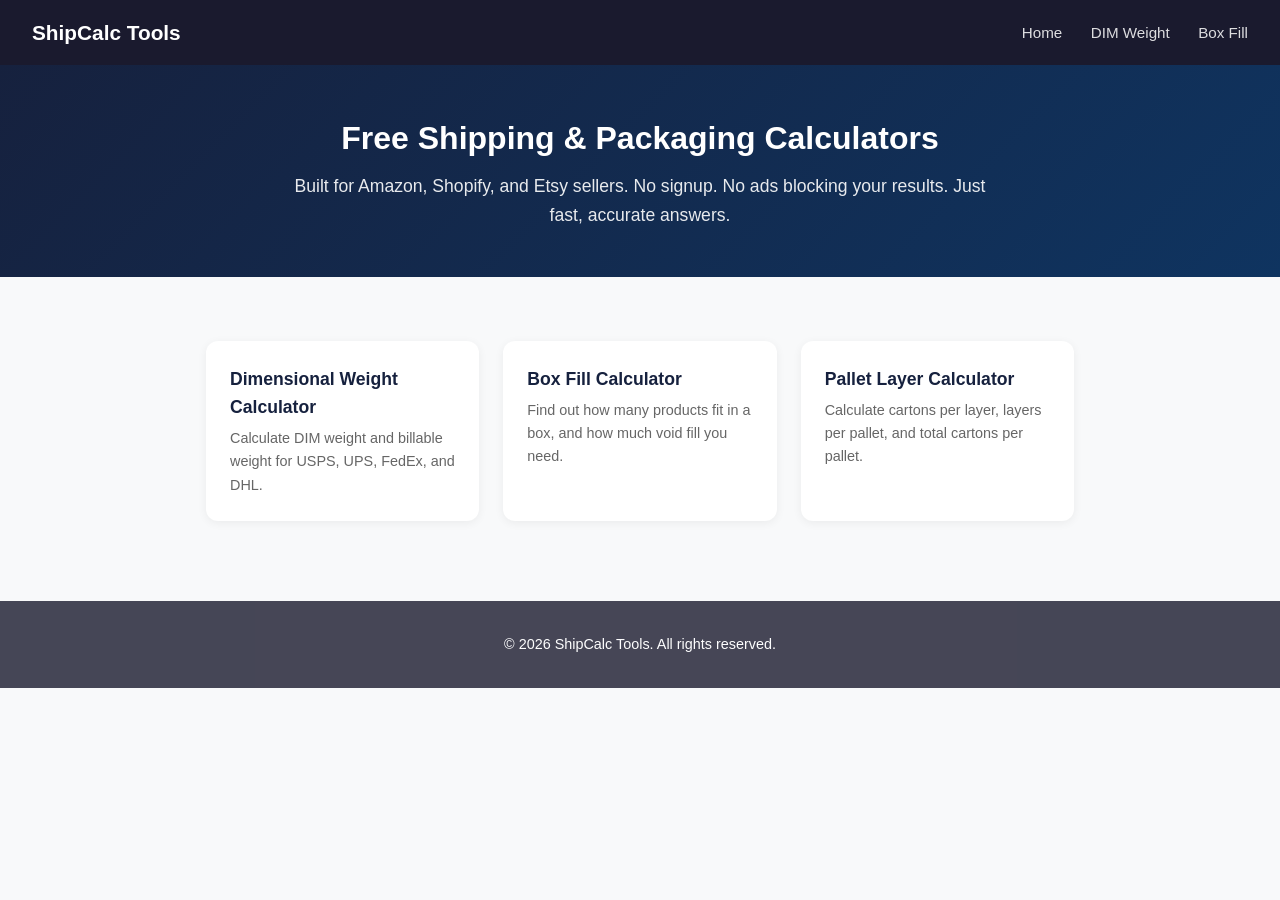
==== index.html @ fab32197 "Initial commit: homepage + 3 calculators" ====
<!DOCTYPE html>
<html lang="en">
<head>
  <meta charset="UTF-8">
  <meta name="viewport" content="width=device-width, initial-scale=1.0">
  <title>ShipCalc Tools — Free Shipping & Packaging Calculators for E-commerce Sellers</title>
  <meta name="description" content="Free calculators for dimensional weight, box fill, pallet stacking, and seller fees. Built for Amazon, Shopify, and Etsy sellers.">
  <link rel="stylesheet" href="css/style.css">
</head>
<body>

<header>
  <h1><a href="index.html">ShipCalc Tools</a></h1>
  <nav>
    <a href="index.html">Home</a>
    <a href="tools/dimensional-weight-calculator.html">DIM Weight</a>
    <a href="tools/box-fill-calculator.html">Box Fill</a>
  </nav>
</header>

<section class="hero">
  <h2>Free Shipping & Packaging Calculators</h2>
  <p>Built for Amazon, Shopify, and Etsy sellers. No signup. No ads blocking your results. Just fast, accurate answers.</p>
</section>

<div class="container">
  <div class="tool-grid">

    <a class="tool-card" href="tools/dimensional-weight-calculator.html">
      <h4>Dimensional Weight Calculator</h4>
      <p>Calculate DIM weight and billable weight for USPS, UPS, FedEx, and DHL.</p>
    </a>

    <a class="tool-card" href="tools/box-fill-calculator.html">
      <h4>Box Fill Calculator</h4>
      <p>Find out how many products fit in a box, and how much void fill you need.</p>
    </a>

    <a class="tool-card" href="tools/pallet-layer-calculator.html">
      <h4>Pallet Layer Calculator</h4>
      <p>Calculate cartons per layer, layers per pallet, and total cartons per pallet.</p>
    </a>

  </div>
</div>

<footer>
  <p>© 2026 ShipCalc Tools. All rights reserved.</p>
</footer>

</body>
</html>
---- css/style.css ----
/* ===== RESET & BASE ===== */
* { margin: 0; padding: 0; box-sizing: border-box; }

body {
  font-family: -apple-system, BlinkMacSystemFont, 'Segoe UI', Roboto, sans-serif;
  line-height: 1.6;
  color: #1a1a1a;
  background: #f8f9fa;
}

a { color: #0f3460; }

/* ===== HEADER ===== */
header {
  background: #1a1a2e;
  color: #fff;
  padding: 1rem 2rem;
  display: flex;
  justify-content: space-between;
  align-items: center;
  flex-wrap: wrap;
}

header h1 { font-size: 1.3rem; }

header h1 a {
  color: #fff;
  text-decoration: none;
}

header nav a {
  color: #fff;
  text-decoration: none;
  margin-left: 1.5rem;
  font-size: 0.95rem;
  opacity: 0.85;
}

header nav a:hover { opacity: 1; }

/* ===== HERO ===== */
.hero {
  background: linear-gradient(135deg, #16213e 0%, #0f3460 100%);
  color: #fff;
  padding: 3rem 2rem;
  text-align: center;
}

.hero h2 { font-size: 2rem; margin-bottom: 0.5rem; }
.hero p { font-size: 1.1rem; opacity: 0.9; max-width: 700px; margin: 0 auto; }

/* ===== CONTAINER ===== */
.container {
  max-width: 900px;
  margin: 0 auto;
  padding: 2rem 1rem;
}

/* ===== CALCULATOR CARD ===== */
.calculator-card {
  background: #fff;
  border-radius: 12px;
  box-shadow: 0 4px 20px rgba(0,0,0,0.08);
  padding: 2rem;
  margin-top: -2rem;
  position: relative;
  z-index: 2;
}

.calculator-card h3 {
  font-size: 1.5rem;
  margin-bottom: 1.5rem;
  color: #16213e;
}

/* ===== FORMS ===== */
.form-grid {
  display: grid;
  grid-template-columns: 1fr 1fr;
  gap: 1rem;
  margin-bottom: 1.5rem;
}

.form-group { display: flex; flex-direction: column; }

.form-group label {
  font-size: 0.9rem;
  font-weight: 600;
  margin-bottom: 0.3rem;
  color: #333;
}

.form-group input, .form-group select {
  padding: 0.7rem;
  border: 1px solid #ddd;
  border-radius: 8px;
  font-size: 1rem;
  transition: border 0.2s;
}

.form-group input:focus, .form-group select:focus {
  outline: none;
  border-color: #0f3460;
}

.calculate-btn {
  background: #e94560;
  color: #fff;
  border: none;
  padding: 1rem 2rem;
  font-size: 1.1rem;
  font-weight: 600;
  border-radius: 8px;
  cursor: pointer;
  width: 100%;
  transition: background 0.2s;
}

.calculate-btn:hover { background: #c73652; }

/* ===== RESULTS ===== */
.results {
  margin-top: 1.5rem;
  padding: 1.5rem;
  background: #f0f4ff;
  border-radius: 8px;
  display: none;
}

.results.show { display: block; }

.results h4 {
  font-size: 1.2rem;
  margin-bottom: 1rem;
  color: #16213e;
}

.result-row {
  display: flex;
  justify-content: space-between;
  padding: 0.6rem 0;
  border-bottom: 1px solid #dde3f0;
}

.result-row:last-child { border-bottom: none; }
.result-row .label { color: #555; }
.result-row .value { font-weight: 700; color: #16213e; }

.highlight {
  background: #fff;
  padding: 1rem;
  border-radius: 8px;
  margin-top: 1rem;
  border-left: 4px solid #e94560;
}

.highlight .value { color: #e94560; font-size: 1.3rem; }

/* ===== CONTENT SECTIONS ===== */
.content-section {
  background: #fff;
  border-radius: 12px;
  padding: 2rem;
  margin-top: 2rem;
  box-shadow: 0 2px 10px rgba(0,0,0,0.05);
}

.content-section h3 {
  font-size: 1.4rem;
  margin-bottom: 1rem;
  color: #16213e;
}

.content-section h4 {
  font-size: 1.1rem;
  margin: 1.5rem 0 0.5rem;
  color: #0f3460;
}

.content-section p, .content-section li {
  color: #444;
  margin-bottom: 0.6rem;
}

.content-section ul { padding-left: 1.5rem; }

.content-section table {
  width: 100%;
  border-collapse: collapse;
  margin: 1rem 0;
}

.content-section th, .content-section td {
  padding: 0.7rem;
  border: 1px solid #e0e0e0;
  text-align: left;
  font-size: 0.95rem;
}

.content-section th { background: #f0f4ff; font-weight: 600; }

/* ===== TOOL GRID (HOMEPAGE) ===== */
.tool-grid {
  display: grid;
  grid-template-columns: repeat(auto-fit, minmax(260px, 1fr));
  gap: 1.5rem;
  margin-top: 2rem;
}

.tool-card {
  background: #fff;
  border-radius: 12px;
  padding: 1.5rem;
  box-shadow: 0 2px 10px rgba(0,0,0,0.06);
  transition: transform 0.2s, box-shadow 0.2s;
  text-decoration: none;
  color: inherit;
  display: block;
}

.tool-card:hover {
  transform: translateY(-3px);
  box-shadow: 0 6px 20px rgba(0,0,0,0.1);
}

.tool-card h4 {
  font-size: 1.1rem;
  color: #16213e;
  margin-bottom: 0.4rem;
}

.tool-card p {
  font-size: 0.9rem;
  color: #666;
}

/* ===== AFFILIATE BOX ===== */
.affiliate-box {
  background: #fff8e6;
  border: 1px solid #ffe0a3;
  border-radius: 8px;
  padding: 1.2rem;
  margin-top: 1.5rem;
}

.affiliate-box h4 { color: #8a6d00; margin-bottom: 0.5rem; }
.affiliate-box p { font-size: 0.95rem; color: #6b5500; }

.affiliate-box a {
  display: inline-block;
  background: #ff9900;
  color: #fff;
  padding: 0.6rem 1.2rem;
  border-radius: 6px;
  text-decoration: none;
  font-weight: 600;
  margin-top: 0.5rem;
}

.affiliate-box a:hover { background: #e68a00; }

/* ===== FOOTER ===== */
footer {
  background: #1a1a2e;
  color: #fff;
  text-align: center;
  padding: 2rem 1rem;
  margin-top: 3rem;
  font-size: 0.9rem;
  opacity: 0.8;
}

/* ===== MOBILE ===== */
@media (max-width: 600px) {
  .form-grid { grid-template-columns: 1fr; }
  .hero h2 { font-size: 1.5rem; }
  header { flex-direction: column; gap: 0.5rem; }
  header nav a { margin: 0 0.7rem; }
}
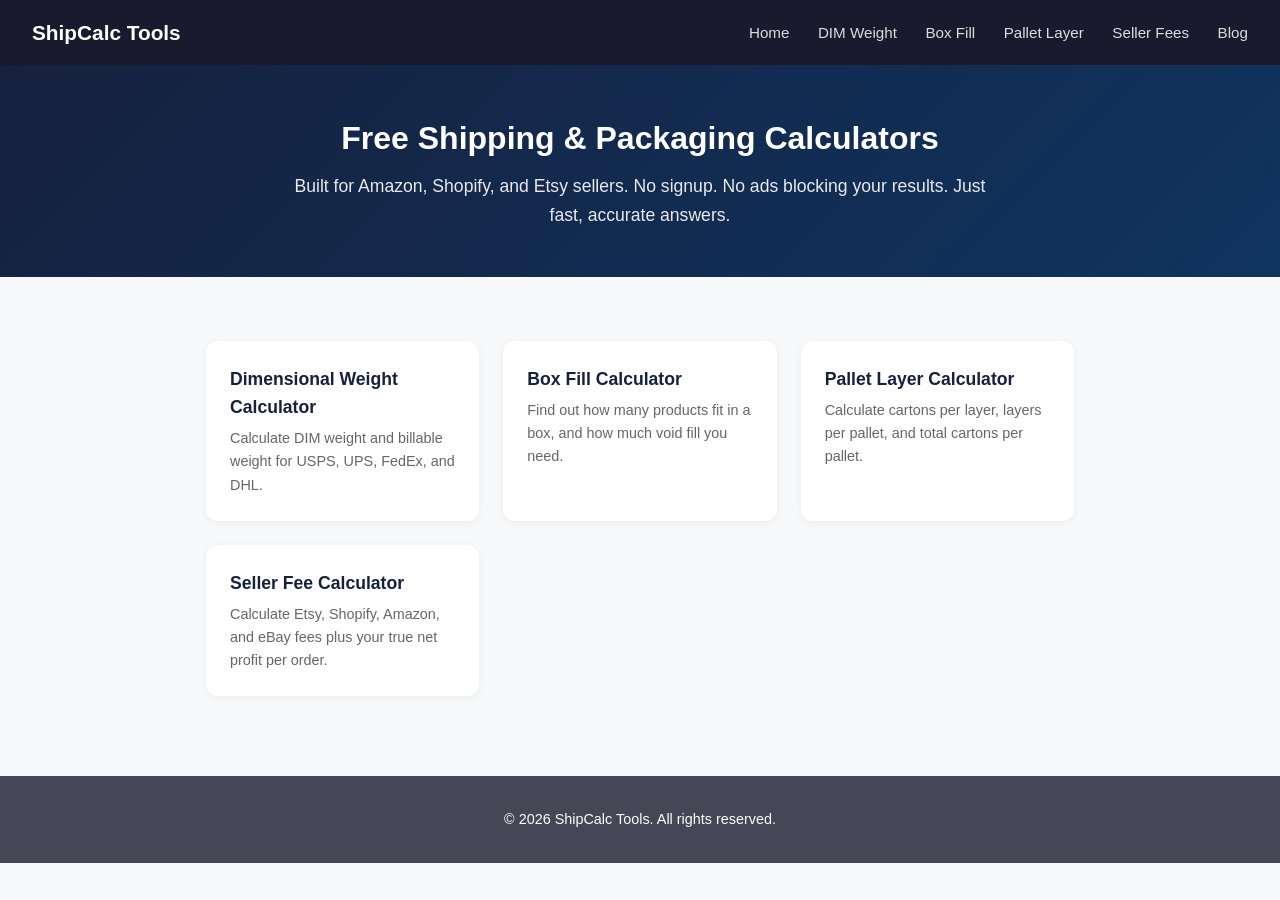
==== commit b935c059: "Added blog with first post" ====
--- a/index.html
+++ b/index.html
@@ -15,6 +15,9 @@
     <a href="index.html">Home</a>
     <a href="tools/dimensional-weight-calculator.html">DIM Weight</a>
     <a href="tools/box-fill-calculator.html">Box Fill</a>
+    <a href="tools/pallet-layer-calculator.html">Pallet Layer</a>
+    <a href="tools/seller-fee-calculator.html">Seller Fees</a>
+    <a href="blog/index.html">Blog</a>
   </nav>
 </header>
 
@@ -41,6 +44,11 @@
       <p>Calculate cartons per layer, layers per pallet, and total cartons per pallet.</p>
     </a>
 
+    <a class="tool-card" href="tools/seller-fee-calculator.html">
+      <h4>Seller Fee Calculator</h4>
+      <p>Calculate Etsy, Shopify, Amazon, and eBay fees plus your true net profit per order.</p>
+    </a>
+
   </div>
 </div>
 
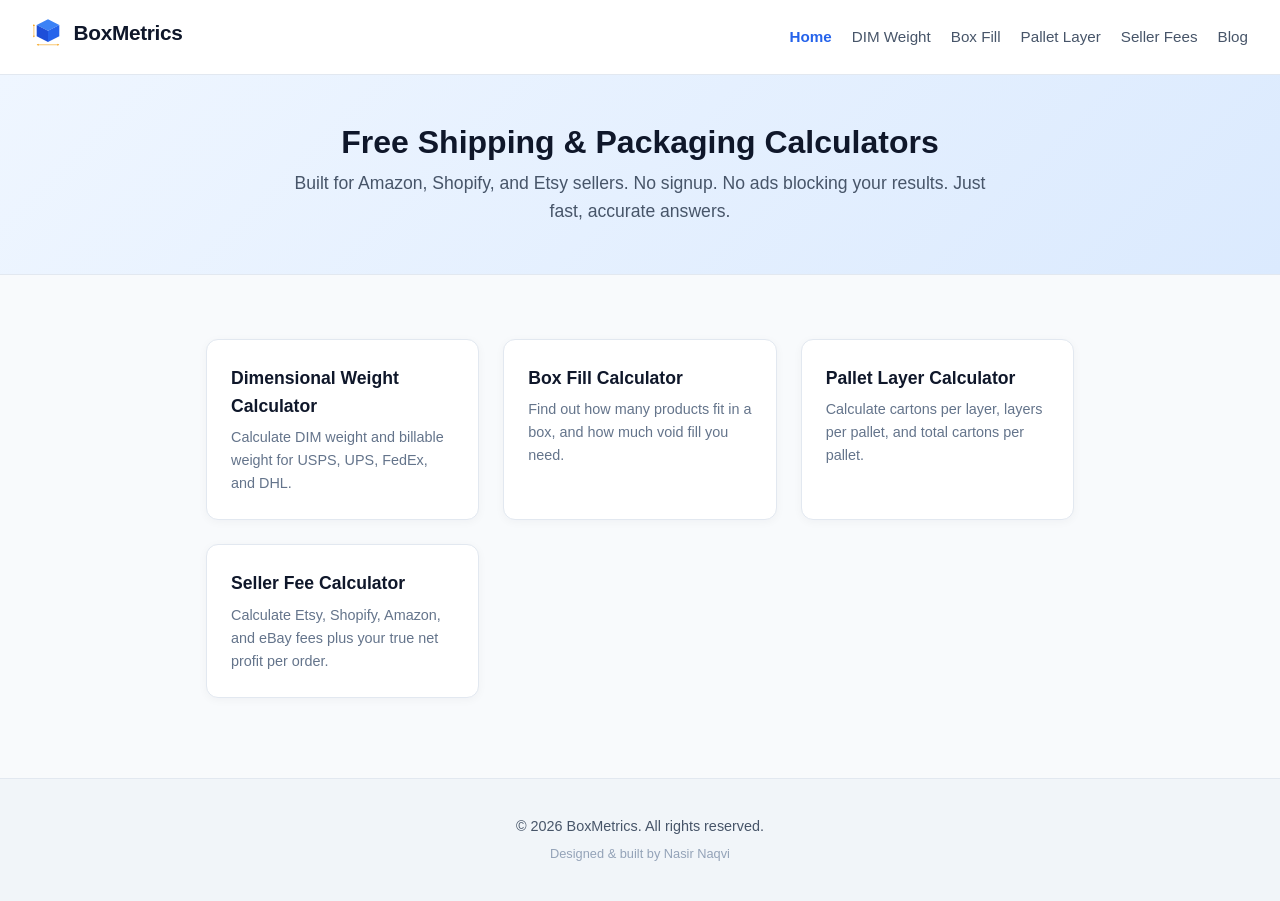
==== commit 69fe93e3: "Switched to light theme matching logo palette" ====
--- a/index.html
+++ b/index.html
@@ -3,16 +3,32 @@
 <head>
   <meta charset="UTF-8">
   <meta name="viewport" content="width=device-width, initial-scale=1.0">
-  <title>ShipCalc Tools — Free Shipping & Packaging Calculators for E-commerce Sellers</title>
+  <title>BoxMetrics — Free Shipping & Packaging Calculators for E-commerce Sellers</title>
   <meta name="description" content="Free calculators for dimensional weight, box fill, pallet stacking, and seller fees. Built for Amazon, Shopify, and Etsy sellers.">
+  <link rel="icon" type="image/svg+xml" href="favicon.svg">
   <link rel="stylesheet" href="css/style.css">
 </head>
 <body>
 
 <header>
-  <h1><a href="index.html">ShipCalc Tools</a></h1>
+  <h1>
+    <a href="index.html" class="brand">
+      <svg class="brand-icon" viewBox="-25 15 170 155" xmlns="http://www.w3.org/2000/svg" aria-hidden="true">
+        <polygon points="60,20 120,50 60,80 0,50" fill="#3B82F6"/>
+        <polygon points="60,80 120,50 120,110 60,140" fill="#2563EB"/>
+        <polygon points="0,50 60,80 60,140 0,110" fill="#1D4ED8"/>
+        <line x1="-15" y1="50" x2="-15" y2="112" stroke="#F59E0B" stroke-width="3"/>
+        <polygon points="-20,55 -15,45 -10,55" fill="#F59E0B"/>
+        <polygon points="-20,107 -15,117 -10,107" fill="#F59E0B"/>
+        <line x1="5" y1="155" x2="115" y2="155" stroke="#F59E0B" stroke-width="3"/>
+        <polygon points="10,150 0,155 10,160" fill="#F59E0B"/>
+        <polygon points="110,150 120,155 110,160" fill="#F59E0B"/>
+      </svg>
+      <span class="brand-name">BoxMetrics</span>
+    </a>
+  </h1>
   <nav>
-    <a href="index.html">Home</a>
+    <a href="index.html" class="active">Home</a>
     <a href="tools/dimensional-weight-calculator.html">DIM Weight</a>
     <a href="tools/box-fill-calculator.html">Box Fill</a>
     <a href="tools/pallet-layer-calculator.html">Pallet Layer</a>
@@ -53,7 +69,8 @@
 </div>
 
 <footer>
-  <p>© 2026 ShipCalc Tools. All rights reserved.</p>
+  <p>© 2026 BoxMetrics. All rights reserved.</p>
+  <p class="credits">Designed &amp; built by Nasir Naqvi</p>
 </footer>
 
 </body>
--- a/css/style.css
+++ b/css/style.css
@@ -1,66 +1,124 @@
 /* ===== RESET & BASE ===== */
 * { margin: 0; padding: 0; box-sizing: border-box; }
+
+html, body {
+  overflow-x: hidden;
+  max-width: 100%;
+}
 
 body {
   font-family: -apple-system, BlinkMacSystemFont, 'Segoe UI', Roboto, sans-serif;
   line-height: 1.6;
-  color: #1a1a1a;
-  background: #f8f9fa;
-}
-
-a { color: #0f3460; }
+  color: #0F172A;
+  background: #F8FAFC;
+}
+
+a { color: #2563EB; }
+
+h1, h2, h3, h4 { word-wrap: break-word; overflow-wrap: break-word; color: #0F172A; }
+
+img { max-width: 100%; height: auto; }
 
 /* ===== HEADER ===== */
 header {
-  background: #1a1a2e;
-  color: #fff;
+  background: #FFFFFF;
+  color: #0F172A;
   padding: 1rem 2rem;
   display: flex;
   justify-content: space-between;
   align-items: center;
   flex-wrap: wrap;
+  gap: 0.75rem;
+  border-bottom: 1px solid #E2E8F0;
+  box-shadow: 0 1px 3px rgba(15, 23, 42, 0.04);
 }
 
 header h1 { font-size: 1.3rem; }
 
-header h1 a {
-  color: #fff;
+header h1 a.brand {
+  display: inline-flex;
+  align-items: center;
+  gap: 0.6rem;
+  color: #0F172A;
   text-decoration: none;
 }
 
+.brand-icon {
+  width: 32px;
+  height: 32px;
+  display: block;
+  flex-shrink: 0;
+}
+
+.brand-name {
+  font-size: 1.3rem;
+  font-weight: 700;
+  letter-spacing: -0.015em;
+  color: #0F172A;
+}
+
+header nav {
+  display: flex;
+  flex-wrap: wrap;
+  gap: 0.5rem 1.25rem;
+  align-items: center;
+}
+
 header nav a {
-  color: #fff;
+  color: #475569;
   text-decoration: none;
-  margin-left: 1.5rem;
   font-size: 0.95rem;
-  opacity: 0.85;
-}
-
-header nav a:hover { opacity: 1; }
+  font-weight: 500;
+  white-space: nowrap;
+  transition: color 0.2s ease;
+}
+
+header nav a:hover {
+  color: #2563EB;
+}
+
+header nav a.active {
+  color: #2563EB;
+  font-weight: 600;
+}
 
 /* ===== HERO ===== */
 .hero {
-  background: linear-gradient(135deg, #16213e 0%, #0f3460 100%);
-  color: #fff;
+  background: linear-gradient(135deg, #EFF6FF 0%, #DBEAFE 100%);
+  color: #0F172A;
   padding: 3rem 2rem;
   text-align: center;
-}
-
-.hero h2 { font-size: 2rem; margin-bottom: 0.5rem; }
-.hero p { font-size: 1.1rem; opacity: 0.9; max-width: 700px; margin: 0 auto; }
+  border-bottom: 1px solid #E2E8F0;
+}
+
+.hero h2 {
+  font-size: 2rem;
+  margin-bottom: 0.5rem;
+  line-height: 1.2;
+  color: #0F172A;
+}
+
+.hero p {
+  font-size: 1.1rem;
+  color: #475569;
+  max-width: 700px;
+  margin: 0 auto;
+}
 
 /* ===== CONTAINER ===== */
 .container {
   max-width: 900px;
   margin: 0 auto;
   padding: 2rem 1rem;
+  width: 100%;
 }
 
 /* ===== CALCULATOR CARD ===== */
 .calculator-card {
-  background: #fff;
+  background: #FFFFFF;
   border-radius: 12px;
-  box-shadow: 0 4px 20px rgba(0,0,0,0.08);
+  box-shadow: 0 4px 20px rgba(15, 23, 42, 0.06);
+  border: 1px solid #E2E8F0;
   padding: 2rem;
   margin-top: -2rem;
   position: relative;
@@ -70,7 +128,7 @@
 .calculator-card h3 {
   font-size: 1.5rem;
   margin-bottom: 1.5rem;
-  color: #16213e;
+  color: #0F172A;
 }
 
 /* ===== FORMS ===== */
@@ -87,25 +145,29 @@
   font-size: 0.9rem;
   font-weight: 600;
   margin-bottom: 0.3rem;
-  color: #333;
+  color: #334155;
 }
 
 .form-group input, .form-group select {
   padding: 0.7rem;
-  border: 1px solid #ddd;
+  border: 1px solid #CBD5E1;
   border-radius: 8px;
   font-size: 1rem;
-  transition: border 0.2s;
+  transition: border 0.2s, box-shadow 0.2s;
+  width: 100%;
+  background: #FFFFFF;
+  color: #0F172A;
 }
 
 .form-group input:focus, .form-group select:focus {
   outline: none;
-  border-color: #0f3460;
+  border-color: #2563EB;
+  box-shadow: 0 0 0 3px rgba(37, 99, 235, 0.12);
 }
 
 .calculate-btn {
-  background: #e94560;
-  color: #fff;
+  background: #2563EB;
+  color: #FFFFFF;
   border: none;
   padding: 1rem 2rem;
   font-size: 1.1rem;
@@ -116,14 +178,15 @@
   transition: background 0.2s;
 }
 
-.calculate-btn:hover { background: #c73652; }
+.calculate-btn:hover { background: #1D4ED8; }
 
 /* ===== RESULTS ===== */
 .results {
   margin-top: 1.5rem;
   padding: 1.5rem;
-  background: #f0f4ff;
+  background: #EFF6FF;
   border-radius: 8px;
+  border: 1px solid #BFDBFE;
   display: none;
 }
 
@@ -132,53 +195,58 @@
 .results h4 {
   font-size: 1.2rem;
   margin-bottom: 1rem;
-  color: #16213e;
+  color: #0F172A;
 }
 
 .result-row {
   display: flex;
   justify-content: space-between;
+  gap: 0.5rem;
   padding: 0.6rem 0;
-  border-bottom: 1px solid #dde3f0;
+  border-bottom: 1px solid #BFDBFE;
 }
 
 .result-row:last-child { border-bottom: none; }
-.result-row .label { color: #555; }
-.result-row .value { font-weight: 700; color: #16213e; }
+.result-row .label { color: #475569; }
+.result-row .value { font-weight: 700; color: #0F172A; text-align: right; }
 
 .highlight {
-  background: #fff;
+  background: #FFFFFF;
   padding: 1rem;
   border-radius: 8px;
   margin-top: 1rem;
-  border-left: 4px solid #e94560;
-}
-
-.highlight .value { color: #e94560; font-size: 1.3rem; }
+  border-left: 4px solid #2563EB;
+  border-top: 1px solid #BFDBFE;
+  border-right: 1px solid #BFDBFE;
+  border-bottom: 1px solid #BFDBFE;
+}
+
+.highlight .value { color: #2563EB; font-size: 1.3rem; }
 
 /* ===== CONTENT SECTIONS ===== */
 .content-section {
-  background: #fff;
+  background: #FFFFFF;
   border-radius: 12px;
   padding: 2rem;
   margin-top: 2rem;
-  box-shadow: 0 2px 10px rgba(0,0,0,0.05);
+  border: 1px solid #E2E8F0;
+  box-shadow: 0 2px 10px rgba(15, 23, 42, 0.04);
 }
 
 .content-section h3 {
   font-size: 1.4rem;
   margin-bottom: 1rem;
-  color: #16213e;
+  color: #0F172A;
 }
 
 .content-section h4 {
   font-size: 1.1rem;
   margin: 1.5rem 0 0.5rem;
-  color: #0f3460;
+  color: #1D4ED8;
 }
 
 .content-section p, .content-section li {
-  color: #444;
+  color: #334155;
   margin-bottom: 0.6rem;
 }
 
@@ -192,12 +260,13 @@
 
 .content-section th, .content-section td {
   padding: 0.7rem;
-  border: 1px solid #e0e0e0;
+  border: 1px solid #E2E8F0;
   text-align: left;
   font-size: 0.95rem;
 }
 
-.content-section th { background: #f0f4ff; font-weight: 600; }
+.content-section th { background: #EFF6FF; font-weight: 600; color: #0F172A; }
+.content-section td { color: #334155; }
 
 /* ===== TOOL GRID (HOMEPAGE) ===== */
 .tool-grid {
@@ -208,11 +277,12 @@
 }
 
 .tool-card {
-  background: #fff;
+  background: #FFFFFF;
   border-radius: 12px;
   padding: 1.5rem;
-  box-shadow: 0 2px 10px rgba(0,0,0,0.06);
-  transition: transform 0.2s, box-shadow 0.2s;
+  border: 1px solid #E2E8F0;
+  box-shadow: 0 2px 10px rgba(15, 23, 42, 0.04);
+  transition: transform 0.2s, box-shadow 0.2s, border-color 0.2s;
   text-decoration: none;
   color: inherit;
   display: block;
@@ -220,36 +290,37 @@
 
 .tool-card:hover {
   transform: translateY(-3px);
-  box-shadow: 0 6px 20px rgba(0,0,0,0.1);
+  box-shadow: 0 8px 24px rgba(37, 99, 235, 0.12);
+  border-color: #BFDBFE;
 }
 
 .tool-card h4 {
   font-size: 1.1rem;
-  color: #16213e;
+  color: #0F172A;
   margin-bottom: 0.4rem;
 }
 
 .tool-card p {
   font-size: 0.9rem;
-  color: #666;
+  color: #64748B;
 }
 
 /* ===== AFFILIATE BOX ===== */
 .affiliate-box {
-  background: #fff8e6;
-  border: 1px solid #ffe0a3;
+  background: #FFFBEB;
+  border: 1px solid #FDE68A;
   border-radius: 8px;
   padding: 1.2rem;
   margin-top: 1.5rem;
 }
 
-.affiliate-box h4 { color: #8a6d00; margin-bottom: 0.5rem; }
-.affiliate-box p { font-size: 0.95rem; color: #6b5500; }
+.affiliate-box h4 { color: #92400E; margin-bottom: 0.5rem; }
+.affiliate-box p { font-size: 0.95rem; color: #78350F; }
 
 .affiliate-box a {
   display: inline-block;
-  background: #ff9900;
-  color: #fff;
+  background: #F59E0B;
+  color: #FFFFFF;
   padding: 0.6rem 1.2rem;
   border-radius: 6px;
   text-decoration: none;
@@ -257,23 +328,102 @@
   margin-top: 0.5rem;
 }
 
-.affiliate-box a:hover { background: #e68a00; }
+.affiliate-box a:hover { background: #D97706; }
 
 /* ===== FOOTER ===== */
 footer {
-  background: #1a1a2e;
-  color: #fff;
+  background: #F1F5F9;
+  color: #475569;
   text-align: center;
   padding: 2rem 1rem;
   margin-top: 3rem;
   font-size: 0.9rem;
-  opacity: 0.8;
-}
+  border-top: 1px solid #E2E8F0;
+}
+
+footer p {
+  margin: 0.25rem 0;
+}
+
+footer .credits {
+  font-size: 0.8rem;
+  color: #94A3B8;
+  margin-top: 0.4rem;
+}
+
+footer .credits a {
+  color: #2563EB;
+  text-decoration: none;
+}
+
+footer .credits a:hover { text-decoration: underline; }
 
 /* ===== MOBILE ===== */
 @media (max-width: 600px) {
-  .form-grid { grid-template-columns: 1fr; }
-  .hero h2 { font-size: 1.5rem; }
-  header { flex-direction: column; gap: 0.5rem; }
-  header nav a { margin: 0 0.7rem; }
+  header {
+    flex-direction: column;
+    gap: 0.6rem;
+    padding: 1rem 0.75rem;
+    text-align: center;
+  }
+
+  .brand-icon { width: 28px; height: 28px; }
+  .brand-name { font-size: 1.15rem; }
+
+  header nav {
+    justify-content: center;
+    gap: 0.4rem 0.75rem;
+    width: 100%;
+  }
+
+  header nav a {
+    font-size: 0.85rem;
+    padding: 0.15rem 0;
+  }
+
+  .hero { padding: 2rem 1rem; }
+  .hero h2 { font-size: 1.4rem; }
+  .hero p { font-size: 0.95rem; }
+
+  .container { padding: 1rem 0.75rem; }
+
+  .calculator-card {
+    padding: 1.25rem;
+    margin-top: -1rem;
+  }
+
+  .calculator-card h3 {
+    font-size: 1.2rem;
+    margin-bottom: 1rem;
+  }
+
+  .form-grid {
+    grid-template-columns: 1fr;
+    gap: 0.75rem;
+  }
+
+  .results { padding: 1rem; }
+
+  .content-section {
+    padding: 1.25rem;
+    margin-top: 1.25rem;
+  }
+
+  .content-section h3 { font-size: 1.2rem; }
+  .content-section h4 { font-size: 1rem; }
+
+  .content-section th, .content-section td {
+    padding: 0.5rem;
+    font-size: 0.85rem;
+  }
+
+  .tool-grid {
+    grid-template-columns: 1fr;
+    gap: 1rem;
+    margin-top: 1.25rem;
+  }
+
+  .tool-card { padding: 1.2rem; }
+
+  .result-row { font-size: 0.9rem; }
 }
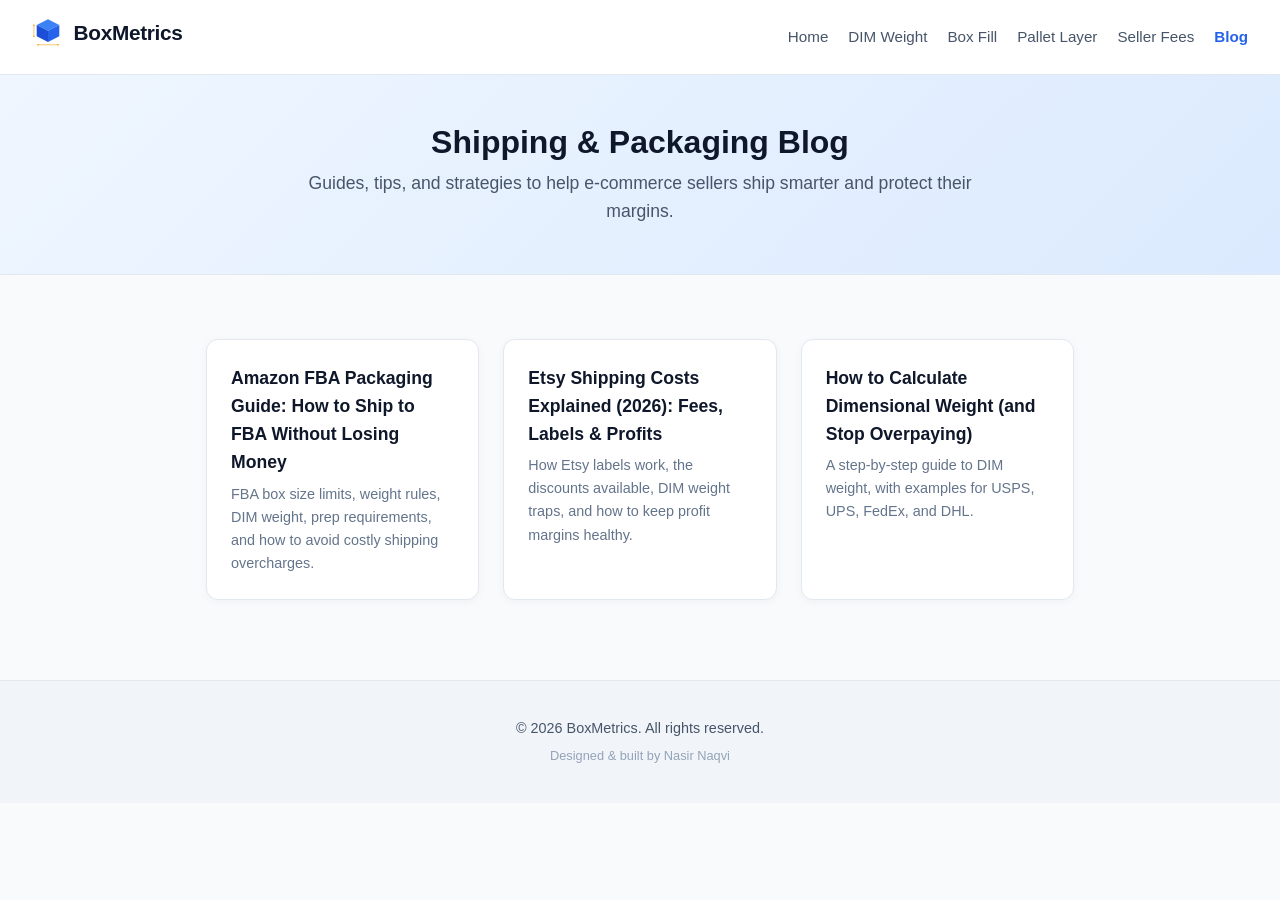
==== commit 710bd02a: "Added 2 new blog posts: Amazon FBA and Etsy shipping" ====
--- a/index.html
+++ b/index.html
@@ -3,16 +3,24 @@
 <head>
   <meta charset="UTF-8">
   <meta name="viewport" content="width=device-width, initial-scale=1.0">
-  <title>BoxMetrics — Free Shipping & Packaging Calculators for E-commerce Sellers</title>
-  <meta name="description" content="Free calculators for dimensional weight, box fill, pallet stacking, and seller fees. Built for Amazon, Shopify, and Etsy sellers.">
-  <link rel="icon" type="image/svg+xml" href="favicon.svg">
-  <link rel="stylesheet" href="css/style.css">
+  <title>Blog — Shipping & Packaging Guides | BoxMetrics</title>
+  <meta name="description" content="Guides on dimensional weight, packaging optimization, seller fees, and shipping strategy for Amazon, Shopify, and Etsy sellers.">
+  <!-- Google tag (gtag.js) -->
+  <script async src="https://www.googletagmanager.com/gtag/js?id=G-YF9S33NXBS"></script>
+  <script>
+    window.dataLayer = window.dataLayer || [];
+    function gtag(){dataLayer.push(arguments);}
+    gtag('js', new Date());
+    gtag('config', 'G-YF9S33NXBS');
+  </script>
+  <link rel="icon" type="image/svg+xml" href="../favicon.svg">
+  <link rel="stylesheet" href="../css/style.css">
 </head>
 <body>
 
 <header>
   <h1>
-    <a href="index.html" class="brand">
+    <a href="../index.html" class="brand">
       <svg class="brand-icon" viewBox="-25 15 170 155" xmlns="http://www.w3.org/2000/svg" aria-hidden="true">
         <polygon points="60,20 120,50 60,80 0,50" fill="#3B82F6"/>
         <polygon points="60,80 120,50 120,110 60,140" fill="#2563EB"/>
@@ -28,41 +36,36 @@
     </a>
   </h1>
   <nav>
-    <a href="index.html" class="active">Home</a>
-    <a href="tools/dimensional-weight-calculator.html">DIM Weight</a>
-    <a href="tools/box-fill-calculator.html">Box Fill</a>
-    <a href="tools/pallet-layer-calculator.html">Pallet Layer</a>
-    <a href="tools/seller-fee-calculator.html">Seller Fees</a>
-    <a href="blog/index.html">Blog</a>
+    <a href="../index.html">Home</a>
+    <a href="../tools/dimensional-weight-calculator.html">DIM Weight</a>
+    <a href="../tools/box-fill-calculator.html">Box Fill</a>
+    <a href="../tools/pallet-layer-calculator.html">Pallet Layer</a>
+    <a href="../tools/seller-fee-calculator.html">Seller Fees</a>
+    <a href="index.html" class="active">Blog</a>
   </nav>
 </header>
 
 <section class="hero">
-  <h2>Free Shipping & Packaging Calculators</h2>
-  <p>Built for Amazon, Shopify, and Etsy sellers. No signup. No ads blocking your results. Just fast, accurate answers.</p>
+  <h2>Shipping & Packaging Blog</h2>
+  <p>Guides, tips, and strategies to help e-commerce sellers ship smarter and protect their margins.</p>
 </section>
 
 <div class="container">
   <div class="tool-grid">
 
-    <a class="tool-card" href="tools/dimensional-weight-calculator.html">
-      <h4>Dimensional Weight Calculator</h4>
-      <p>Calculate DIM weight and billable weight for USPS, UPS, FedEx, and DHL.</p>
+    <a class="tool-card" href="amazon-fba-packaging-guide.html">
+      <h4>Amazon FBA Packaging Guide: How to Ship to FBA Without Losing Money</h4>
+      <p>FBA box size limits, weight rules, DIM weight, prep requirements, and how to avoid costly shipping overcharges.</p>
     </a>
 
-    <a class="tool-card" href="tools/box-fill-calculator.html">
-      <h4>Box Fill Calculator</h4>
-      <p>Find out how many products fit in a box, and how much void fill you need.</p>
+    <a class="tool-card" href="etsy-shipping-costs-guide.html">
+      <h4>Etsy Shipping Costs Explained (2026): Fees, Labels & Profits</h4>
+      <p>How Etsy labels work, the discounts available, DIM weight traps, and how to keep profit margins healthy.</p>
     </a>
 
-    <a class="tool-card" href="tools/pallet-layer-calculator.html">
-      <h4>Pallet Layer Calculator</h4>
-      <p>Calculate cartons per layer, layers per pallet, and total cartons per pallet.</p>
-    </a>
-
-    <a class="tool-card" href="tools/seller-fee-calculator.html">
-      <h4>Seller Fee Calculator</h4>
-      <p>Calculate Etsy, Shopify, Amazon, and eBay fees plus your true net profit per order.</p>
+    <a class="tool-card" href="how-to-calculate-dimensional-weight.html">
+      <h4>How to Calculate Dimensional Weight (and Stop Overpaying)</h4>
+      <p>A step-by-step guide to DIM weight, with examples for USPS, UPS, FedEx, and DHL.</p>
     </a>
 
   </div>
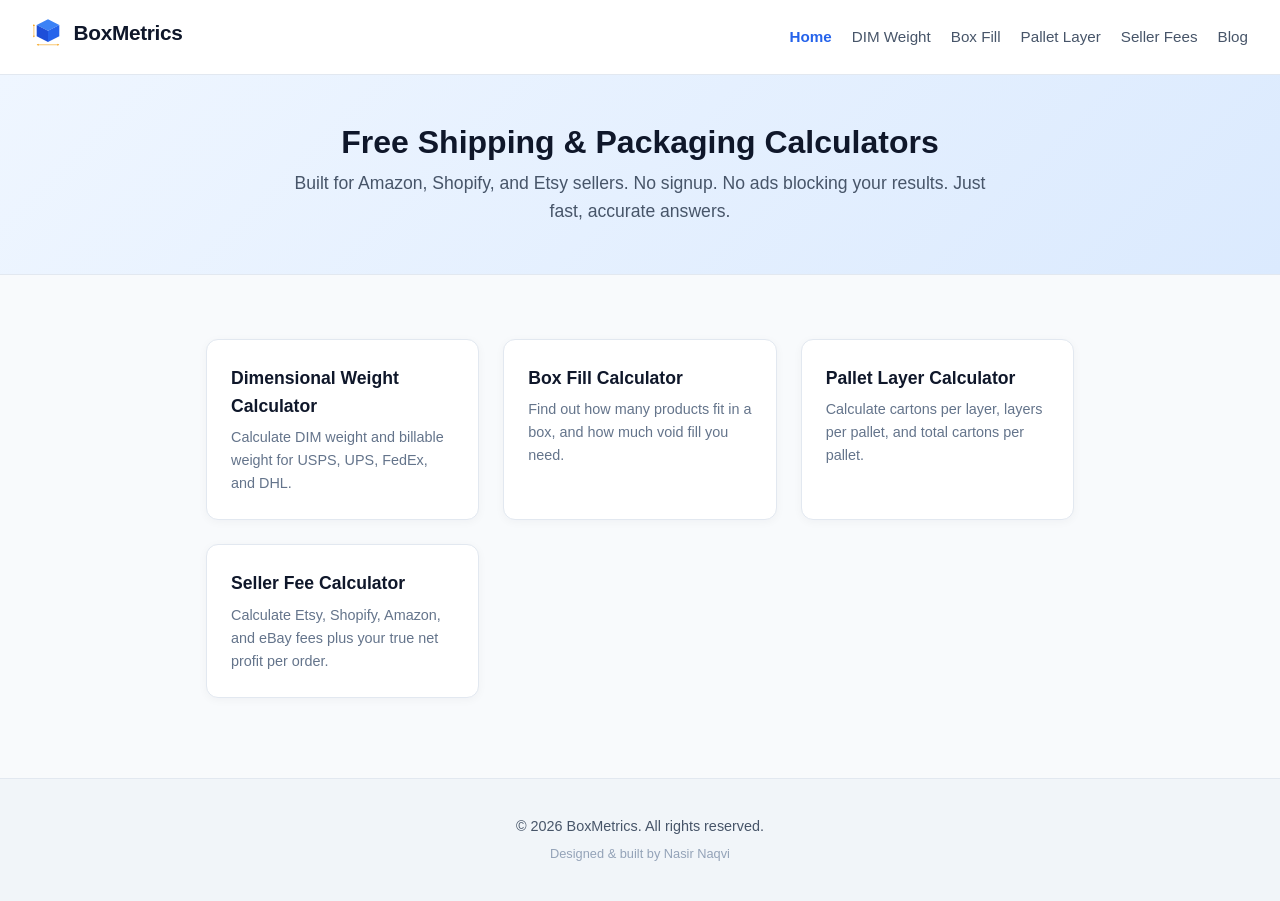
==== commit 25f8430a: "Fix homepage - was showing blog content" ====
--- a/index.html
+++ b/index.html
@@ -3,8 +3,9 @@
 <head>
   <meta charset="UTF-8">
   <meta name="viewport" content="width=device-width, initial-scale=1.0">
-  <title>Blog — Shipping & Packaging Guides | BoxMetrics</title>
-  <meta name="description" content="Guides on dimensional weight, packaging optimization, seller fees, and shipping strategy for Amazon, Shopify, and Etsy sellers.">
+  <meta name="google-site-verification" content="n0mz8R_eu3qk8bBO1jYMdYXqNYz7kCKGqF5svoDm7d8" />
+  <title>BoxMetrics — Free Shipping & Packaging Calculators for E-commerce Sellers</title>
+  <meta name="description" content="Free calculators for dimensional weight, box fill, pallet stacking, and seller fees. Built for Amazon, Shopify, and Etsy sellers.">
   <!-- Google tag (gtag.js) -->
   <script async src="https://www.googletagmanager.com/gtag/js?id=G-YF9S33NXBS"></script>
   <script>
@@ -13,14 +14,14 @@
     gtag('js', new Date());
     gtag('config', 'G-YF9S33NXBS');
   </script>
-  <link rel="icon" type="image/svg+xml" href="../favicon.svg">
-  <link rel="stylesheet" href="../css/style.css">
+  <link rel="icon" type="image/svg+xml" href="favicon.svg">
+  <link rel="stylesheet" href="css/style.css">
 </head>
 <body>
 
 <header>
   <h1>
-    <a href="../index.html" class="brand">
+    <a href="index.html" class="brand">
       <svg class="brand-icon" viewBox="-25 15 170 155" xmlns="http://www.w3.org/2000/svg" aria-hidden="true">
         <polygon points="60,20 120,50 60,80 0,50" fill="#3B82F6"/>
         <polygon points="60,80 120,50 120,110 60,140" fill="#2563EB"/>
@@ -36,36 +37,41 @@
     </a>
   </h1>
   <nav>
-    <a href="../index.html">Home</a>
-    <a href="../tools/dimensional-weight-calculator.html">DIM Weight</a>
-    <a href="../tools/box-fill-calculator.html">Box Fill</a>
-    <a href="../tools/pallet-layer-calculator.html">Pallet Layer</a>
-    <a href="../tools/seller-fee-calculator.html">Seller Fees</a>
-    <a href="index.html" class="active">Blog</a>
+    <a href="index.html" class="active">Home</a>
+    <a href="tools/dimensional-weight-calculator.html">DIM Weight</a>
+    <a href="tools/box-fill-calculator.html">Box Fill</a>
+    <a href="tools/pallet-layer-calculator.html">Pallet Layer</a>
+    <a href="tools/seller-fee-calculator.html">Seller Fees</a>
+    <a href="blog/index.html">Blog</a>
   </nav>
 </header>
 
 <section class="hero">
-  <h2>Shipping & Packaging Blog</h2>
-  <p>Guides, tips, and strategies to help e-commerce sellers ship smarter and protect their margins.</p>
+  <h2>Free Shipping & Packaging Calculators</h2>
+  <p>Built for Amazon, Shopify, and Etsy sellers. No signup. No ads blocking your results. Just fast, accurate answers.</p>
 </section>
 
 <div class="container">
   <div class="tool-grid">
 
-    <a class="tool-card" href="amazon-fba-packaging-guide.html">
-      <h4>Amazon FBA Packaging Guide: How to Ship to FBA Without Losing Money</h4>
-      <p>FBA box size limits, weight rules, DIM weight, prep requirements, and how to avoid costly shipping overcharges.</p>
+    <a class="tool-card" href="tools/dimensional-weight-calculator.html">
+      <h4>Dimensional Weight Calculator</h4>
+      <p>Calculate DIM weight and billable weight for USPS, UPS, FedEx, and DHL.</p>
     </a>
 
-    <a class="tool-card" href="etsy-shipping-costs-guide.html">
-      <h4>Etsy Shipping Costs Explained (2026): Fees, Labels & Profits</h4>
-      <p>How Etsy labels work, the discounts available, DIM weight traps, and how to keep profit margins healthy.</p>
+    <a class="tool-card" href="tools/box-fill-calculator.html">
+      <h4>Box Fill Calculator</h4>
+      <p>Find out how many products fit in a box, and how much void fill you need.</p>
     </a>
 
-    <a class="tool-card" href="how-to-calculate-dimensional-weight.html">
-      <h4>How to Calculate Dimensional Weight (and Stop Overpaying)</h4>
-      <p>A step-by-step guide to DIM weight, with examples for USPS, UPS, FedEx, and DHL.</p>
+    <a class="tool-card" href="tools/pallet-layer-calculator.html">
+      <h4>Pallet Layer Calculator</h4>
+      <p>Calculate cartons per layer, layers per pallet, and total cartons per pallet.</p>
+    </a>
+
+    <a class="tool-card" href="tools/seller-fee-calculator.html">
+      <h4>Seller Fee Calculator</h4>
+      <p>Calculate Etsy, Shopify, Amazon, and eBay fees plus your true net profit per order.</p>
     </a>
 
   </div>
